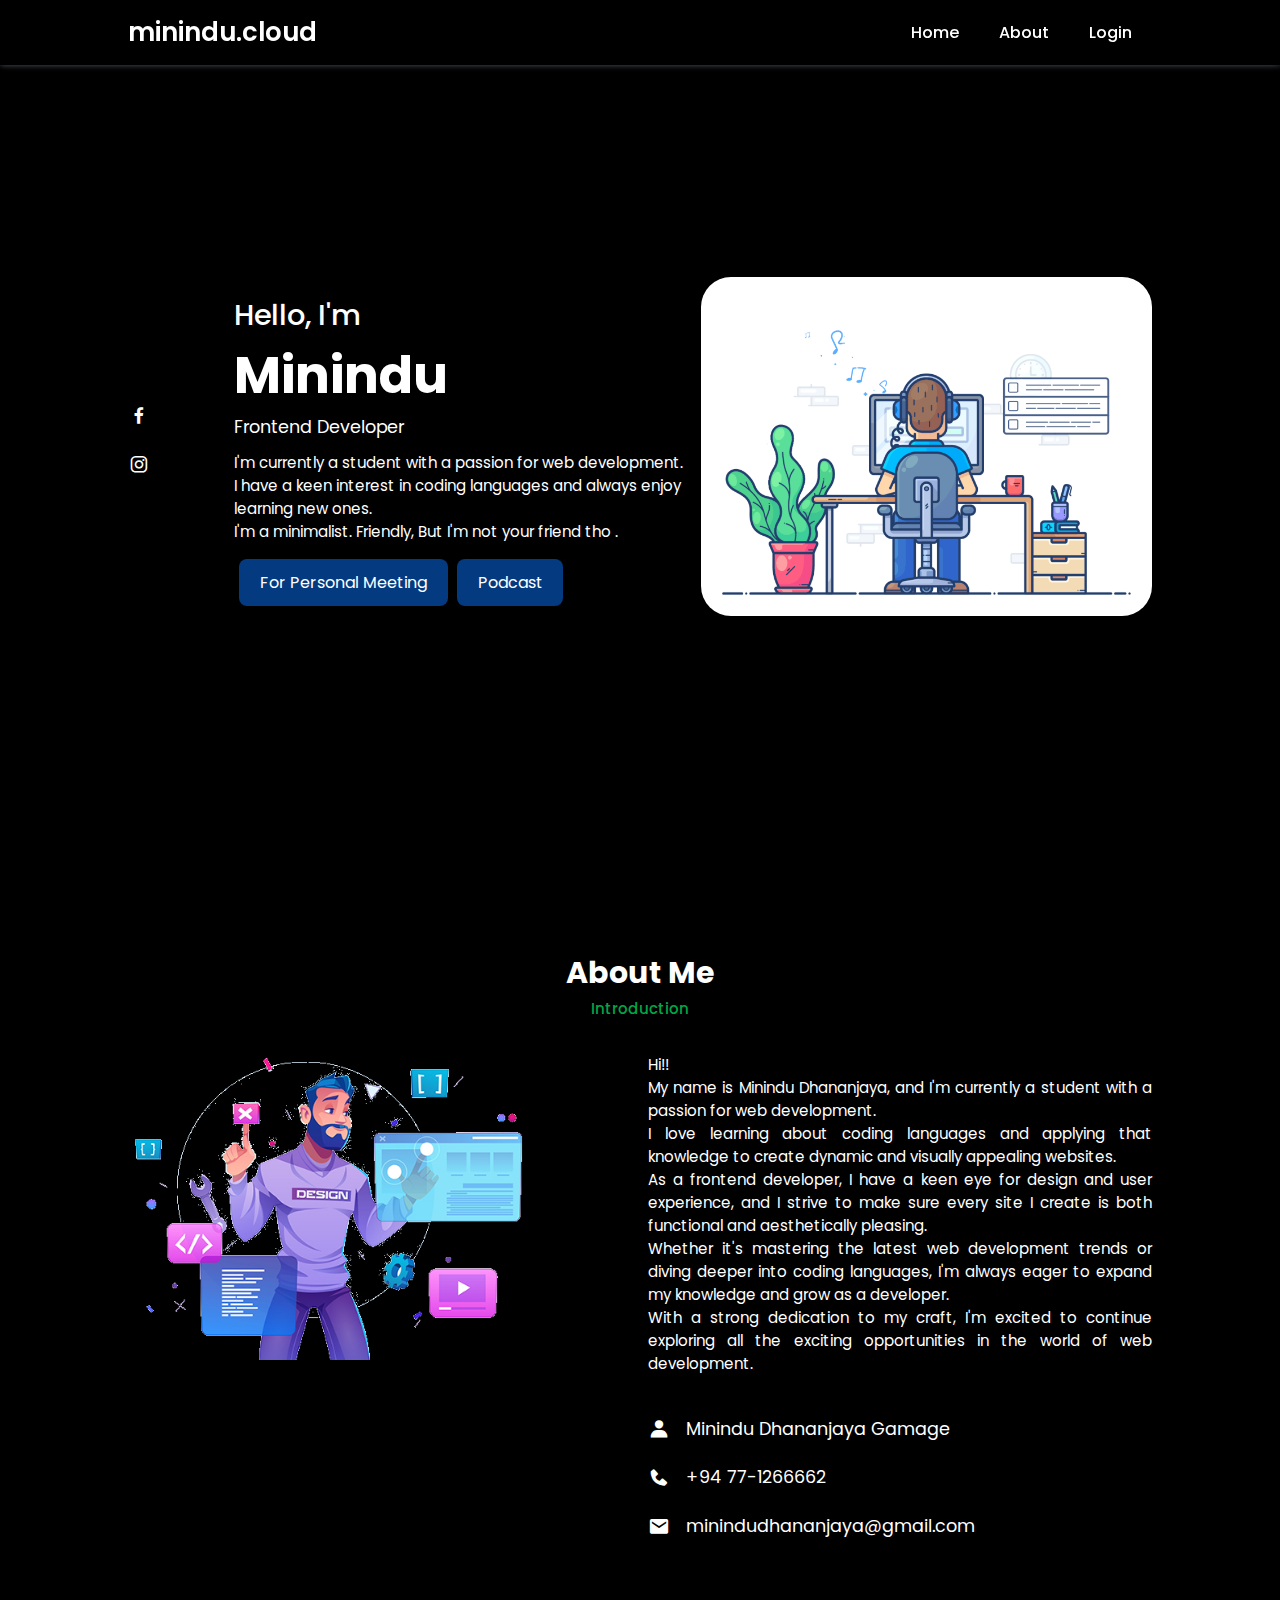
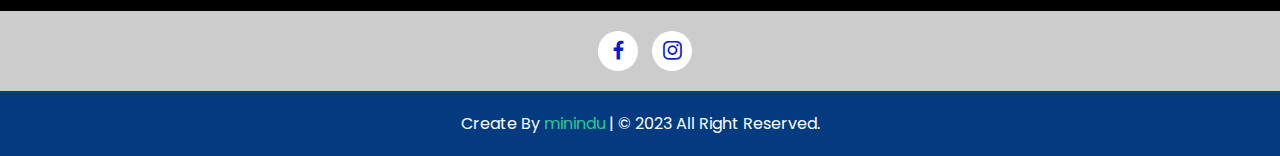
==== index.html @ 3b21c635 "Update index.html" ====
<!DOCTYPE html>
<html lang="en">

<head>
    <meta charset="UTF-8">
    <meta http-equiv="X-UA-Compatible" content="IE=edge">
    <meta name="viewport" content="width=device-width, initial-scale=1.0">
    <title>minindu.cloud</title>
    <link rel="icon" type="image/x-icon" href="favicon.png">
    <link rel="stylesheet" href="./css/style.css">
    <link rel="stylesheet" href="https://cdn.jsdelivr.net/npm/boxicons@latest/css/boxicons.min.css">
    <meta name="description"
        content="Hi!!  My name is Minindu Dhananjaya, and I'm currently a student with a passion for web development. I love learning about coding languages and applying that knowledge to create dynamic and visually appealing websites.">
    <meta name="favicon" content="favicon2.png">
    <meta name="keywords"
        content="Personal,personal website,minindu,minindu dhananjaya,rahula college,apexoline.lk,.cloud,www.minindu.cloud,matara,sri lanaka,it sri lanaka, software srilanaka,software deverloper srilanaka,software deverloper">
    <meta name="author" content="Minindu Dhananjaya Gamage ">
    <meta name="google-site-verification" content="_qsseQ_DXD3B8bh5v25NmUTcGDZ_xkrLlfqdtuGLAMU" />
</head>

<body>
    <header>
        <a href="#" class="logo">minindu.cloud</a>
        <div class="bx bx-menu" id="menu-icon"></div>
        <ul class="navbar">
            <li><a href="#home">Home</a></li>
            <li><a href="#about">About</a></li>
            <li><a href="./login">Login</a></li>
        </ul>
    </header>

    <section class="home" id="home">
        <div class="social">
            <a href="https://www.facebook.com/minindudana?mibextid=ZbWKwL"><i class='bx bxl-facebook'></i></a>
            <a href="https://instagram.com/minidu_dana?igshid=ZDdkNTZiNTM="><i class='bx bxl-instagram'></i></a>
        </div>
        <div class="home-img">
            <img src="profile.gif" alt="#">
        </div>
        <div class="home-text">
            <span>Hello, I'm</span>
            <h1>Minindu </h1>
            <h2>Frontend Developer</h2>

            <P>I'm currently a student with a passion for web development.<br>
                I have a keen interest in coding languages and always enjoy learning new ones.<br>
                I'm a minimalist. Friendly, But I'm not your friend tho . </P>

            <a href="https://calendly.com/minindudhananjaya/personal-meeting" class="btn">For Personal Meeting</a>
            <a href="https://www.outgoingpodcast.ga/episods" class="btn">Podcast</a>
        </div>
    </section>
   
    <section class="about" id="about">
        <div class="heading">
            <h2>About Me</h2>
            <span>Introduction</span>
        </div>
        <div class="about-container">
            <div class="about-img">
                <img src="123.png" alt="">
            </div>
            <div class="about-text">
                <p> Hi!! <br> My name is Minindu Dhananjaya, and I'm currently a student with a passion for web
                    development.<br>
                    I love learning about coding languages and applying that knowledge to create dynamic and visually
                    appealing websites.<br> As a frontend developer, I have a keen eye for design and user experience,
                    and I
                    strive to make sure every site I create is both functional and aesthetically pleasing.<br>
                    Whether it's
                    mastering the latest web development trends or diving deeper into coding languages, I'm always eager
                    to expand my knowledge and grow as a developer.<br>With a strong dedication to my craft, I'm
                    excited to
                    continue exploring all the exciting opportunities in the world of web development. </p><br>
                <div class="information">
                    <div class="info-box">
                        <i class='bx bxs-user'></i>
                        <span>Minindu Dhananjaya Gamage</span>
                    </div>
                    <div class="info-box">
                        <i class='bx bxs-phone'></i>
                        <span>+94 77-1266662</span>
                    </div>
                    <div class="info-box">
                        <i class='bx bxs-envelope'></i>
                        <span>minindudhananjaya@gmail.com</span>

                    </div>
                </div>
            </div>
        </div>
    </section>

    <div class="footer">
        <div class="footer-social">
            <a href="https://www.facebook.com/minindudana?mibextid=ZbWKwL"><i class='bx bxl-facebook'></i></a>
            <a href="https://instagram.com/minidu_dana?igshid=ZDdkNTZiNTM="><i class='bx bxl-instagram'></i></a>
        </div>
    </div>
   
    <div class="copyright">
        <p>Create By <a href="">minindu</a> | © 2023 All Right Reserved.</p>
    </div>
     
    <script>
        // Disable right-click on the entire document
        document.addEventListener('contextmenu', function (e) {
            e.preventDefault();
        });
    </script>
    <script>
        // Disable keyboard shortcuts for inspecting element
        document.addEventListener('keydown', function (e) {
            // Check if the user pressed the F12 key or the Ctrl+Shift+I combination
            if (e.key === 'F12' || (e.ctrlKey && e.shiftKey && e.key === 'I')) {
                e.preventDefault(); // Prevent the default behavior
            }
        });
    </script>


    <!-- Link To JS -->
    <script src="./js/script.js"></script>
</body>

</html>
---- css/style.css ----
/* Google Fonts */
@import url("https://fonts.googleapis.com/css2?family=Poppins:wght@200;300;400;500;600;700&display=swap");
* {
  margin: 0;
  padding: 0;
  box-sizing: border-box;
  list-style: none;
  text-decoration: none;
  scroll-behavior: smooth;
  scroll-padding-top: 2rem;
  font-family: "Poppins", sans-serif;
}
:root {
  --main-color: #033a80;
  --bg-color: #000000;
  --text-color: #ffffff;
  --hover: hsl(260, 100%, 51%);
 
  --big-font: 3.2rem;
  --medium-font: 1.8rem;
  --p-font: 0.941rem;
}
section {
  padding: 50px 10%;
}
body.active {
  --text-color: #fff;
  --bg-color: #0f0c27;
}
body {
  background: var(--bg-color);
  color: var(--text-color);
}
*::selection {
  color: var(--bg-color);
  background: var(--main-color);
}
.heading {
  text-align: center;
}
.heading h2 {
  font-size: 30px;
}
 
.heading span {
  font-size: var(--p-font);
  color: rgb(2, 166, 70);
}
header {
  position: fixed;
  width: 100%;
  top: 0;
  right: 0;
  z-index: 1000;
  display: flex;
  align-items: center;
  justify-content: space-between;
  background: var(--bg-color);
  padding: 13px 10%;
  transition: 0.2s;
  box-shadow: -3px -3px 7px #ffffff73,
				2px 2px 5px rgba(94, 104, 121, 0.288);
}
header.shadow {
  box-shadow: 0 0 4px rgb(14 55 54 / 15%);
}
.logo {
  font-size: 1.61rem;
  font-weight: 600;
  color: var(--text-color);
}
.navbar {
  display: flex;
}
.navbar a {
  font-size: 1rem;
  padding: 10px 20px;
  color: var(--text-color);
  font-weight: 500;
}
.navbar a:hover {
  color: var(--hover);
}
#menu-icon {
  font-size: 24px;
  cursor: pointer;
  z-index: 10001;
  display: none;
}
.home {
  position: relative;
  width: 100%;
  min-height: 100vh;
  display: grid;
  grid-template-columns: 0.2fr 1fr 1fr;
  align-items: center;
  gap: 1rem;
}
.home-img {
  order: 3;
}
.home-img img {
  width: 100%;
  border-radius: 30px;
}
.home-text span {
  font-size: var(--medium-font);
  font-weight: 500;
}
.home-text h1 {
  font-size: var(--big-font);
}
.home-text h2 {
  font-size: 1.1rem;
  font-weight: 400;
}
.home-text p {
  font-size: var(--p-font);
  font-weight: 400;
  margin: 0.7rem 0 1rem;
}
.social {
  display: flex;
  flex-direction: column;
}
.social a {
  margin-bottom: 1rem;
  font-size: 22px;
  color: var(--text-color);
}
.social a:hover {
  color: var(--hover);
}
.btn {
  display: inline-block;
  background: var(--main-color);
  color: #fff;
  padding: 0.7rem 1.3rem;
  border-radius: 0.5rem;
  margin-left: 5px;
}
.btn:hover {
  background: var(--hover);
}
 

.about-container {
  display: grid;
  grid-template-columns: repeat(2, 1fr);
  gap: 1rem;
  margin-top: 2rem;
}
 
.about-img img {
  width: 80%;
  border-radius: 0.5rem;
}
.about-text p {
  font-size: var(--p-font);
  font-weight: 400;
  text-align: justify;
}
.information {
  margin: 1rem 0 1.4rem;
}
.information .info-box {
  display: flex;
  align-items: center;
  margin-bottom: 1.4rem;
}
.information .info-box .bx {
  font-size: 22px;
}
.information .info-box span {
  font-weight: 400;
  margin-left: 1rem;
}
.skills-container {
  display: grid;
  grid-template-columns: repeat(2, 1fr);
  align-items: center;
  gap: 2rem;
  margin-top: 4rem;
}
.skills-img img {
  width: 80%;
  padding-left: 4rem;
  object-position: center;
}
.bars-box {
  position: relative;
  display: flex;
  justify-content: space-between;
  align-items: center;
  padding: 1rem 0;
  margin-bottom: 1rem;
}
.bars-box h3,
span {
  font-size: 1.1rem;
  font-weight: 500;
}

.percent-bar {
  position: absolute;
  bottom: 0;
  left: 0;
  height: 0.5rem;
  background: var(--main-color);
  border-radius: 0.5rem;
}
.html-bar {
  width: 94%;
}
.css-bar {
  width: 84%;
}
.js-bar {
  width: 74%;
}
.react-bar {
  width: 80%;
}
.services-content {
  display: grid;
  grid-template-columns: repeat(auto-fit, minmax(200px, auto));
  justify-content: center;
  gap: 1rem;
  margin-top: 2rem;
}
.services-box {
  padding: 20px;
  width: 260px;
  display: flex;
  flex-direction: column;
  align-items: center;
  text-align: center;
  border-radius: 0.5rem;
  border-bottom: 2px solid var(--main-color);
  box-shadow: 0 2px 7px rgb(14 55 54 / 15%);
}
.services-box:hover{
 background-color: #02225a;
}

.services-box h3 {
  font-size: 1rem;
  font-weight: 600;
  margin: 0.7rem 0 0.4rem;
}
.services-box:hover h3{
  color: #fff;
}
.services-box .bx {
  padding-top: 2rem;
  font-size: 54px;
  color: var(--main-color);
}
.services-box:hover .bx{
  color: #22cf91;
}
.services-box a {
  color: var(--main-color);
  font-size: var(--p-font);
  font-weight: 500;
}
.services-box:hover a{
  color: #8b8a8f;
}
.portfolio-content {
  display: grid;
  grid-template-columns: repeat(auto-fit, minmax(280px, auto));
  gap: 1rem;
  margin-top: 2rem;
}
.portfolio-img {
  overflow: hidden;
  border-radius: 0.5rem;
}
.portfolio-img img {
  width: 100%;
  display: block;
}
.portfolio-img img:hover {
  transform: scale(1.1);
  transition: 1s;
}
.contact-form {
  display: grid;
  place-items: center;
  margin-top: 2rem;
}
.contact-form form {
  display: flex;
  flex-direction: column;
  width: 650px;
}
form input,
textarea {
  padding: 15px;
  border-radius: 0.5rem;
  width: 100%;
  border: none;
  outline: none;
  background: hsla(260, 100%, 44%, 0.1);
  margin-bottom: 1rem;
  color: var(--text-color);
}
form input::placeholder,
textarea::placeholder {
  color: var(--text-color);
}
form textarea {
  resize: none;
  height: 200px;
}
.contact-button {
  width: 160px;
  cursor: pointer;
  background: #2768d9;
  color: #fff;
  justify-content: center;
  text-transform: uppercase;
  letter-spacing: 1px;
  margin-left: 35%;
}
.contact-button:hover {
  background: var(--hover);
}
.footer {
  display: grid;
  place-items: center;
  padding: 20px;
  background: #cccccc;
  color: #000000;
}
.footer-social a i{
  color: rgb(10, 26, 208);
  font-size: 25px;
  margin-left: 10px;
  text-align: center;
  line-height: 40px;
  background-color: #fff;
  border-radius: 50%;
  width: 40px;
  height: 40px;
}
.copyright {
  padding: 20px;
  background: var(--main-color);
  text-align: center;
  color: #fff;
}
.copyright a{
  color: #22cf91;
}
/* Making Responsive */
@media (max-width: 991px) {
  header {
    padding: 18px 4%;
  }
  section {
    padding: 50px 4%;
  }
}
@media (max-width: 881px) {
  :root {
    --big-font: 2.7rem;
    --medium-font: 1.4rem;
  }
}
@media (max-width: 768px) {
  :root {
    --big-font: 2.4rem;
    --medium-font: 1.2rem;
  }
  header {
    padding: 11px 4%;
  }
  #menu-icon {
    display: initial;
    color: var(--text-color);
  }
  header .navbar {
    position: absolute;
    top: -500px;
    left: 0;
    right: 0;
    display: flex;
    flex-direction: column;
    background: var(--bg-color);
    box-shadow: 0 4px 4px rgb(0 0 0 / 10%);
    transition: 0.2s ease;
    text-align: center;
  }
  .navbar.active {
    top: 100%;
  }
  .navbar a {
    padding: 1.5rem;
    display: block;
    background: var(--bg-color);
  }
  #darkmode {
    position: absolute;
    top: 1.4rem;
    right: 2rem;
  }
  .scroll-down {
    display: none;
  }
  .home {
    grid-template-columns: 0.5fr 3fr;
  }
  .home-text {
    grid-column: 1/3;
    padding-left: 1.4rem;
  }
  .home-img {
    order: initial;
  }
  .about-container {
    grid-template-columns: 1fr;
  }
  .about-img {
    display: flex;
    justify-content: center;
  }
  .skills-container {
    grid-template-columns: 1fr;
  }
  .skills-img img {
    padding-left: 0;
  }
  .skills-img {
    padding-top: 2rem;
    display: flex;
    justify-content: center;
  }
  .contact-form form{
    width: 300px;
  }
  .contact-button{
    margin-left: 25%;
  }
}
@media (max-width: 340px) {
  :root {
    --big-font: 1.7rem;
    --medium-font: 1.1rem;
  }
  .home-text span {
    font-size: 1rem;
  }
  .home-text h2 {
    font-size: 0.9rem;
    font-weight: 500;
  }
  .information .info-box span {
    font-size: 1rem;
  }
  .portfolio-content {
    grid-template-columns: repeat(auto-fit, minmax(200px, auto));
  }
  .contact-form form{
    width: 300px;
  }
  .contact-button{
    margin-left: 25%;
  }
}
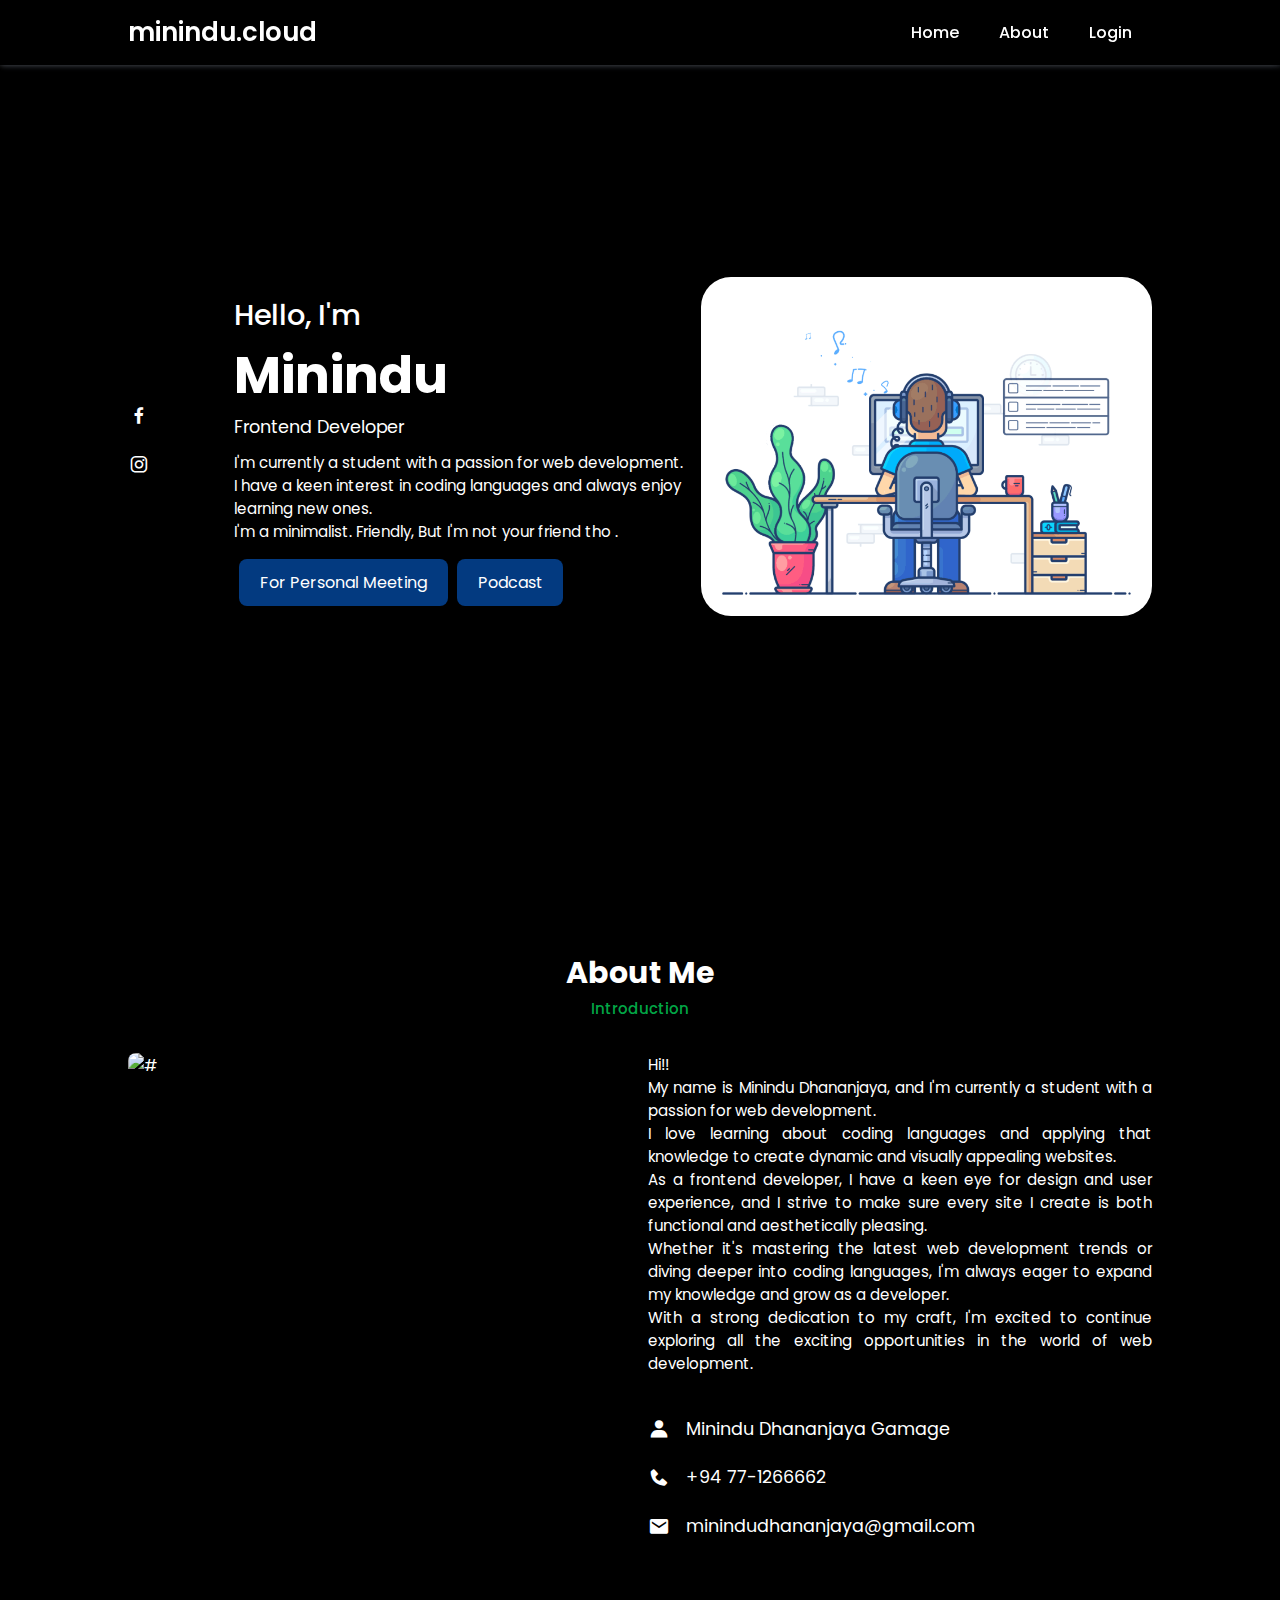
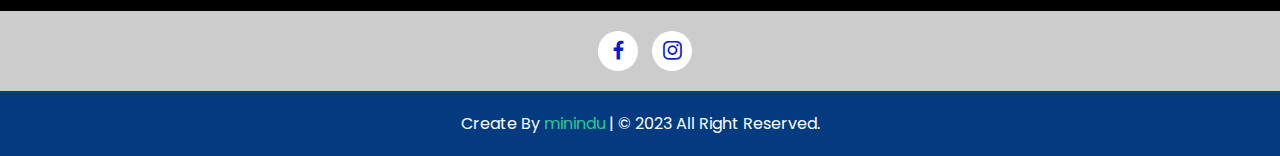
==== commit c926913b: "Update index.html" ====
--- a/index.html
+++ b/index.html
@@ -58,7 +58,7 @@
         </div>
         <div class="about-container">
             <div class="about-img">
-                <img src="123.png" alt="">
+                <img src="about-img.gif" alt="#">
             </div>
             <div class="about-text">
                 <p> Hi!! <br> My name is Minindu Dhananjaya, and I'm currently a student with a passion for web
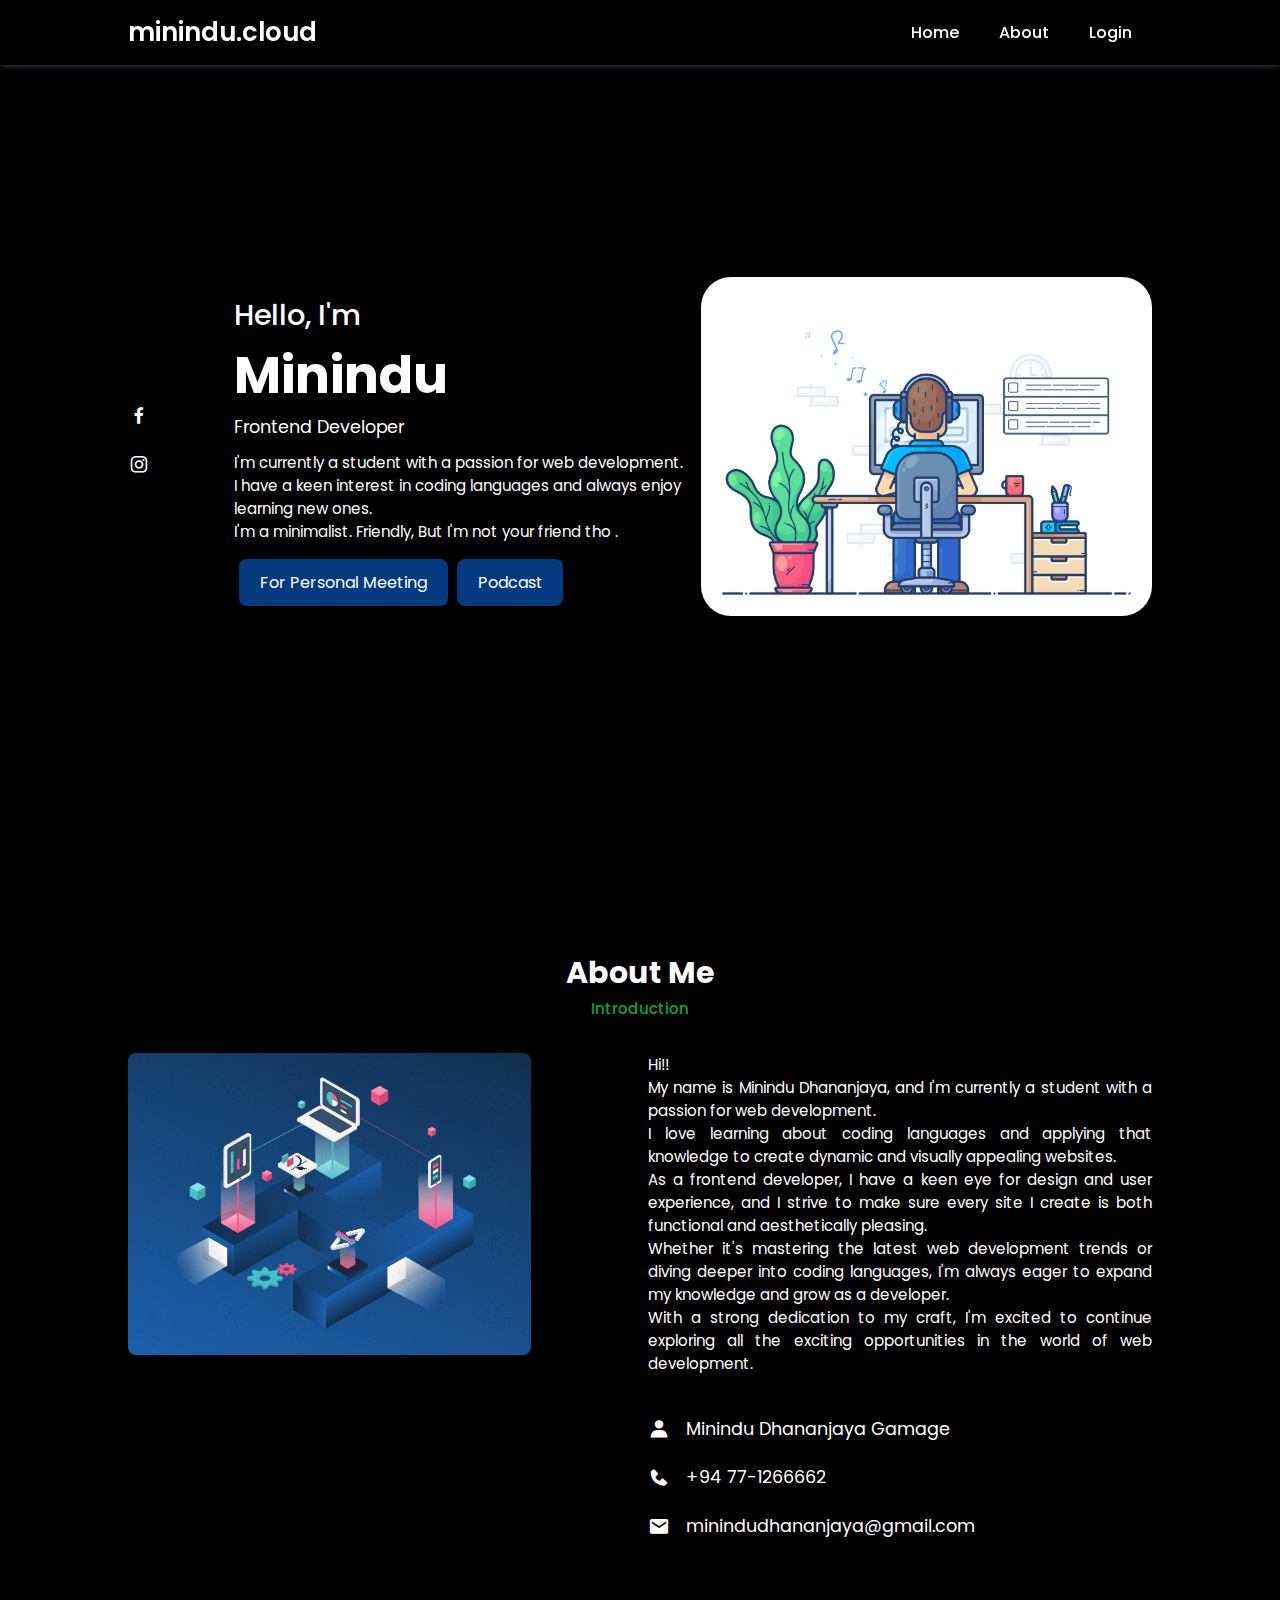
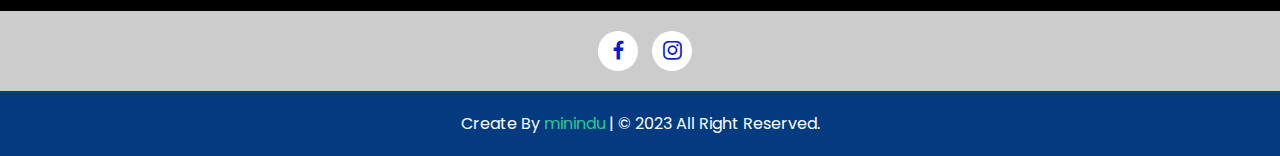
==== commit e362762f: "Update index.html" ====
--- a/index.html
+++ b/index.html
@@ -35,7 +35,7 @@
             <a href="https://instagram.com/minidu_dana?igshid=ZDdkNTZiNTM="><i class='bx bxl-instagram'></i></a>
         </div>
         <div class="home-img">
-            <img src="profile.gif" alt="#">
+            <img src="profile.gif" alt="">
         </div>
         <div class="home-text">
             <span>Hello, I'm</span>
@@ -58,7 +58,7 @@
         </div>
         <div class="about-container">
             <div class="about-img">
-                <img src="about-img.gif" alt="#">
+                <img src="about-img.gif" alt="">
             </div>
             <div class="about-text">
                 <p> Hi!! <br> My name is Minindu Dhananjaya, and I'm currently a student with a passion for web
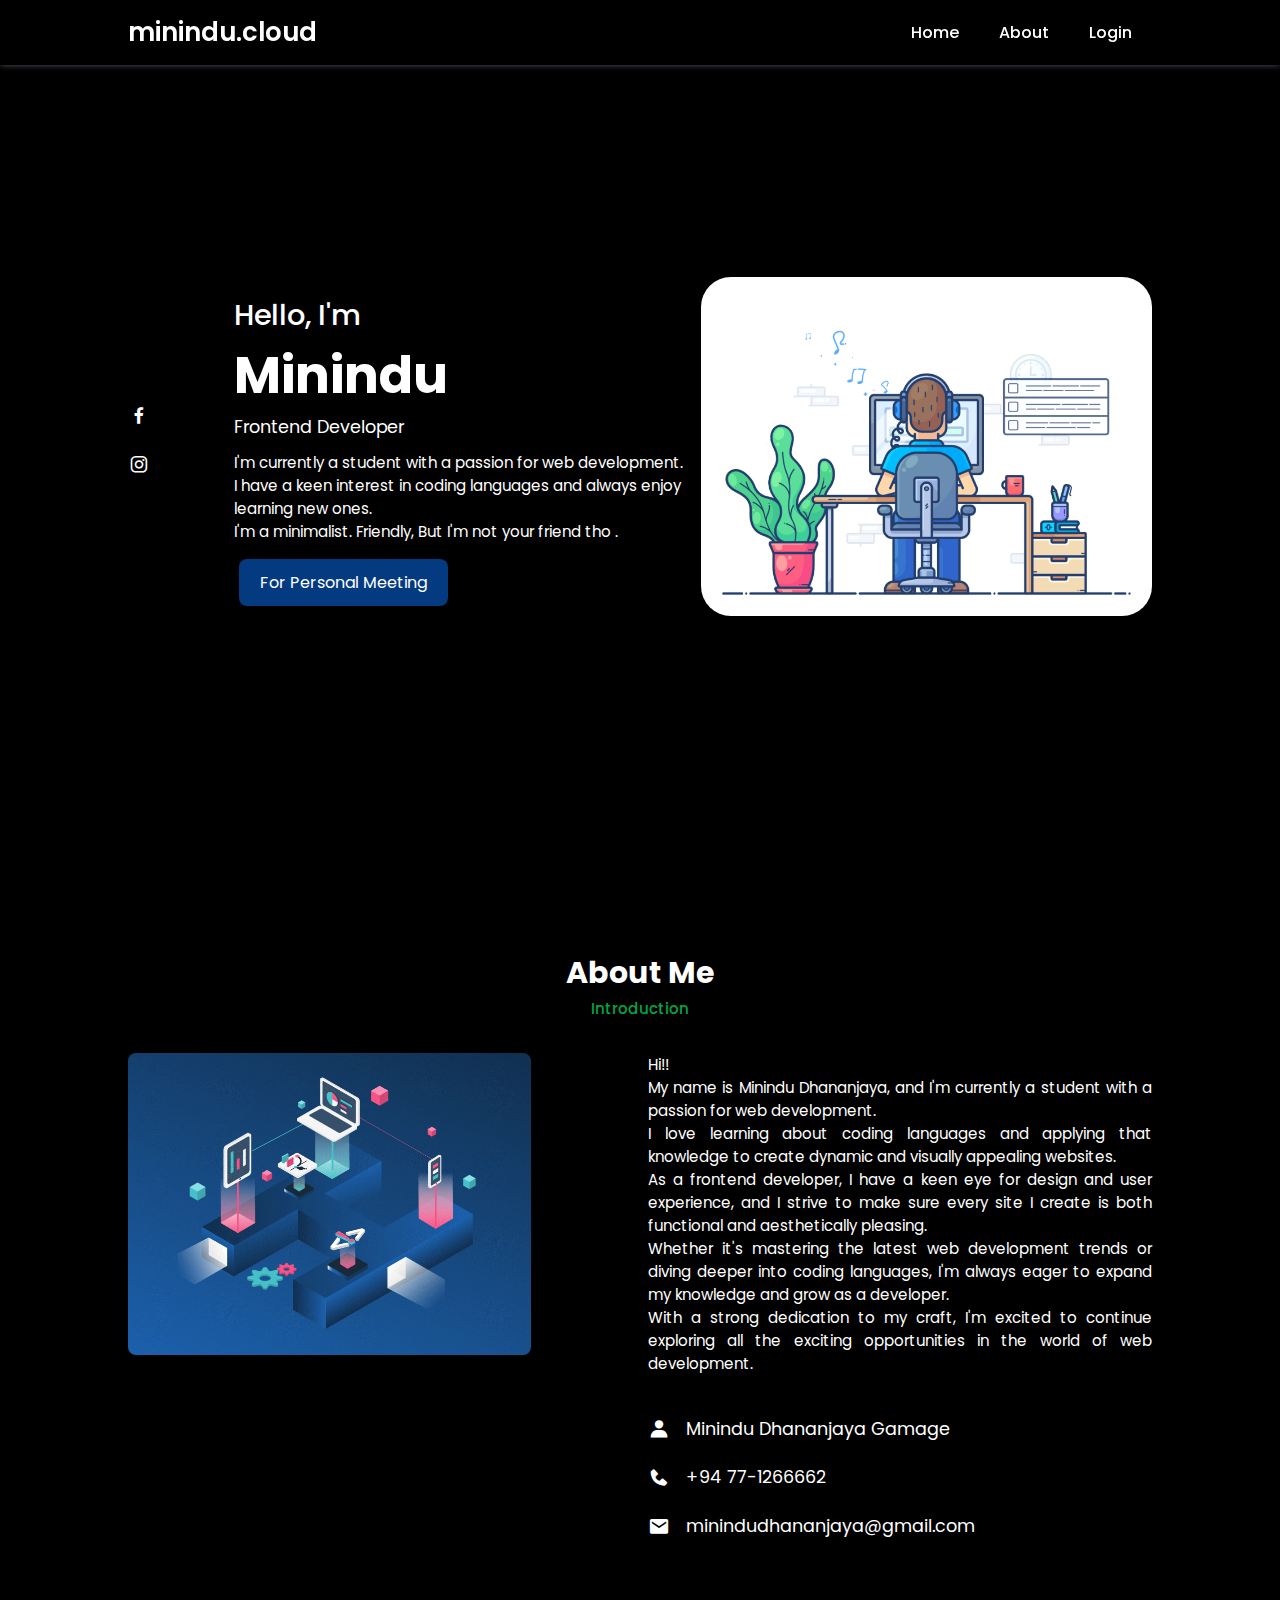
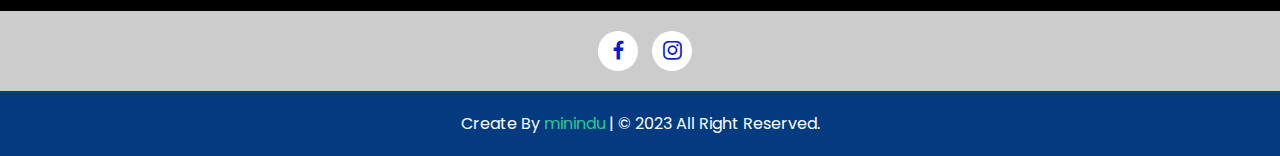
==== commit 266cda49: "Update index.html" ====
--- a/index.html
+++ b/index.html
@@ -47,7 +47,7 @@
                 I'm a minimalist. Friendly, But I'm not your friend tho . </P>
 
             <a href="https://calendly.com/minindudhananjaya/personal-meeting" class="btn">For Personal Meeting</a>
-            <a href="https://www.outgoingpodcast.ga/episods" class="btn">Podcast</a>
+            
         </div>
     </section>
    
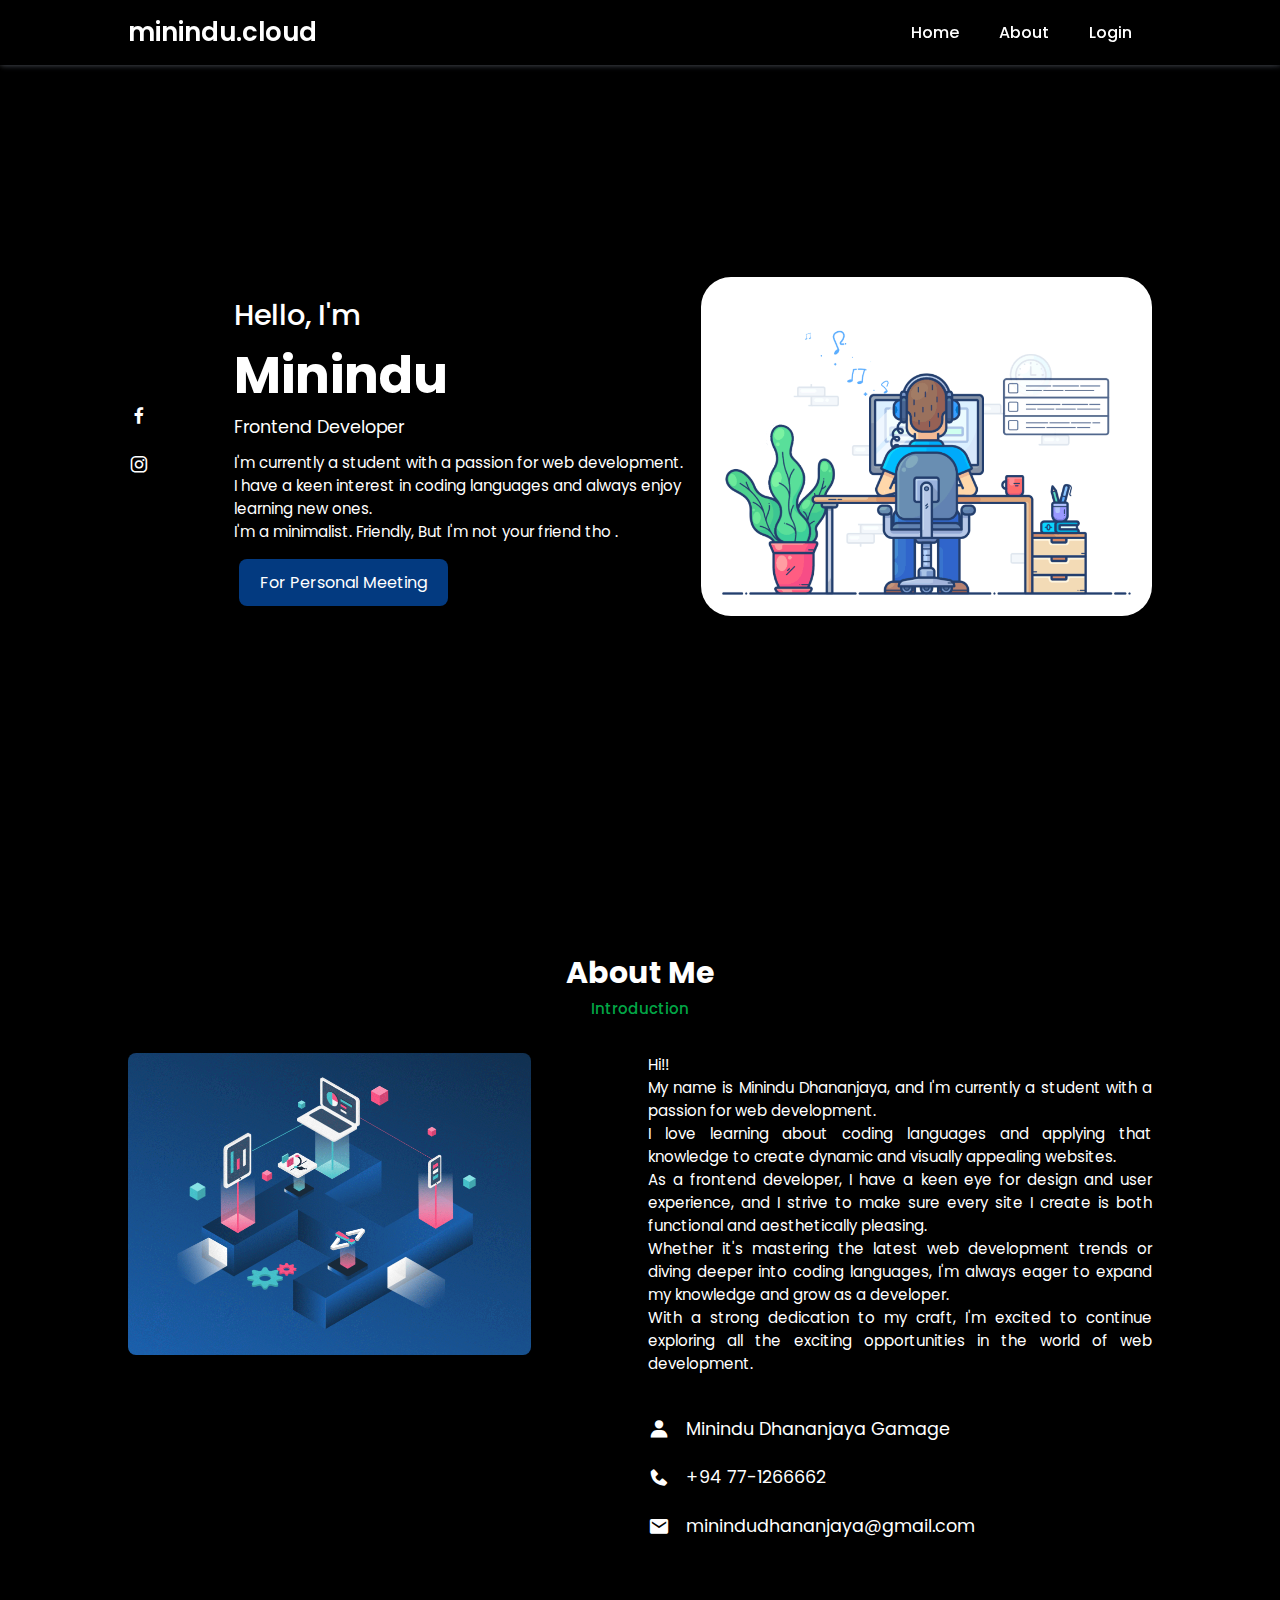
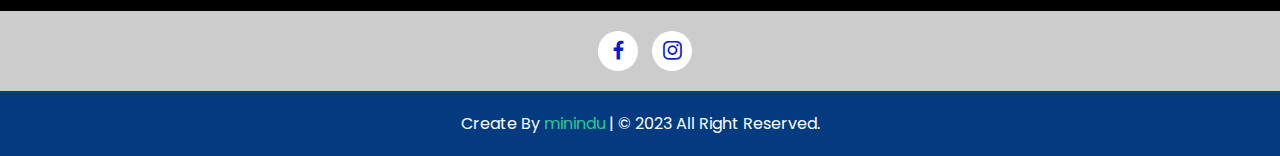
==== commit 1786913e: "Update index.html" ====
--- a/index.html
+++ b/index.html
@@ -38,9 +38,9 @@
             <img src="profile.gif" alt="">
         </div>
         <div class="home-text">
-            <span>Hello, I'm</span>
-            <h1>Minindu </h1>
-            <h2>Frontend Developer</h2>
+            <span class="animated-text">Hello, I'm</span>
+            <h1 class="animated-text1">Minindu </h1>
+            <h2 class="typing-text">Frontend Developer</h2>
 
             <P>I'm currently a student with a passion for web development.<br>
                 I have a keen interest in coding languages and always enjoy learning new ones.<br>
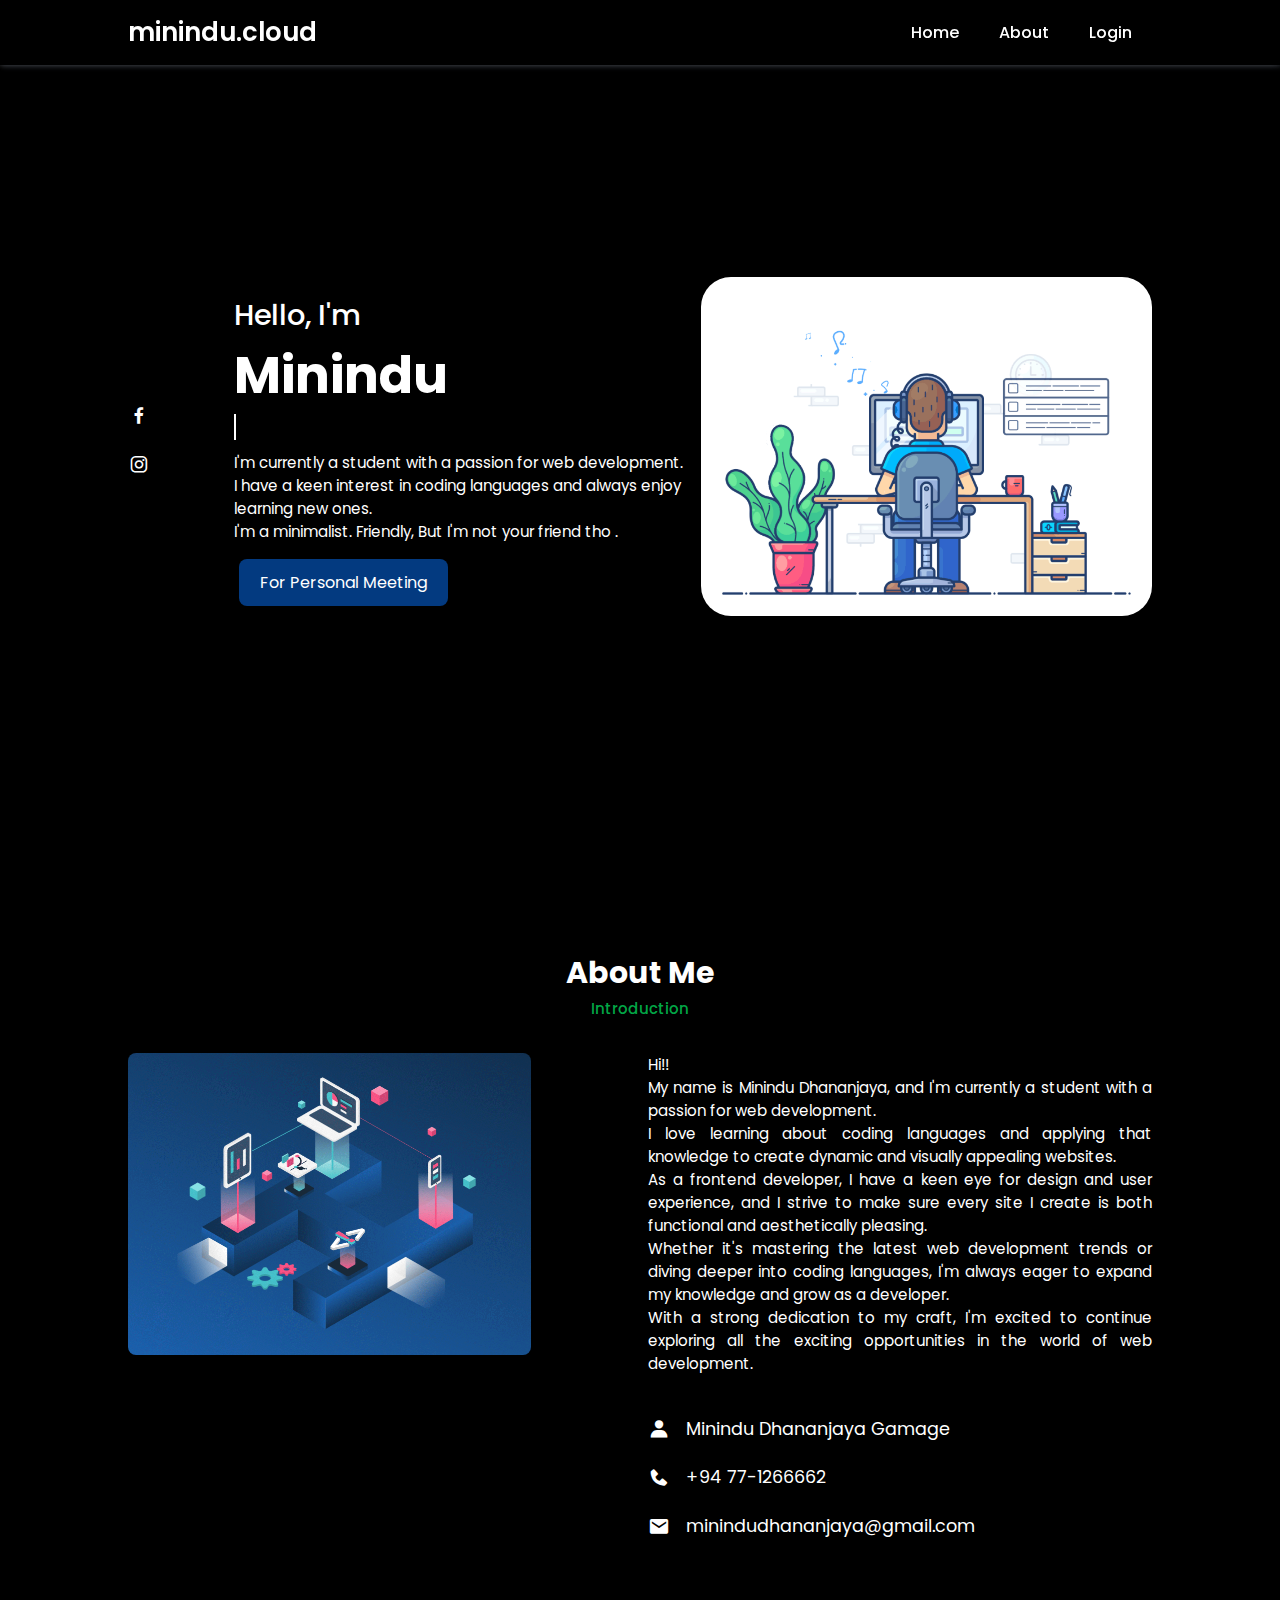
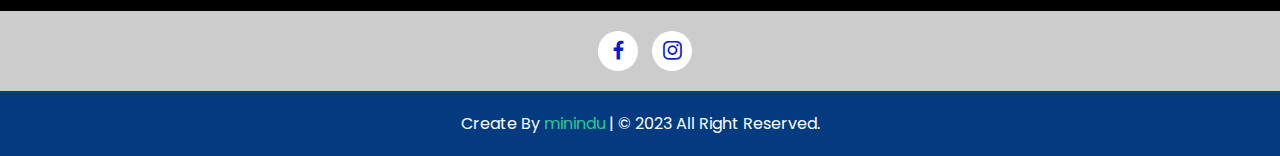
==== commit 10138a16: "Update index.html" ====
--- a/index.html
+++ b/index.html
@@ -47,7 +47,6 @@
                 I'm a minimalist. Friendly, But I'm not your friend tho . </P>
 
             <a href="https://calendly.com/minindudhananjaya/personal-meeting" class="btn">For Personal Meeting</a>
-            
         </div>
     </section>
    
--- a/css/style.css
+++ b/css/style.css
@@ -469,3 +469,29 @@
     margin-left: 25%;
   }
 }
+@keyframes typing {
+  from { width: 0; }
+  to { width: 100%; }
+}
+@keyframes remove-cursor {
+  from { border-right-color: #ffffff; }
+  to { border-right-color: transparent; }
+}
+.typing-text {
+  width: 0;
+  white-space: nowrap;
+  overflow: hidden;
+  border-right: 0.15em solid #ffffff;
+  font-size: 24px;
+  animation: typing 4s steps(30) forwards, remove-cursor 0.1s ease-in-out 1.5s forwards;
+}
+@keyframes fade-in {
+  0% { opacity: 0; }
+  100% { opacity: 1; }
+}
+.animated-text {
+  animation: fade-in .5s ease-in-out;
+}
+.animated-text1 {
+  animation: fade-in 2.7s ease-in-out;
+}
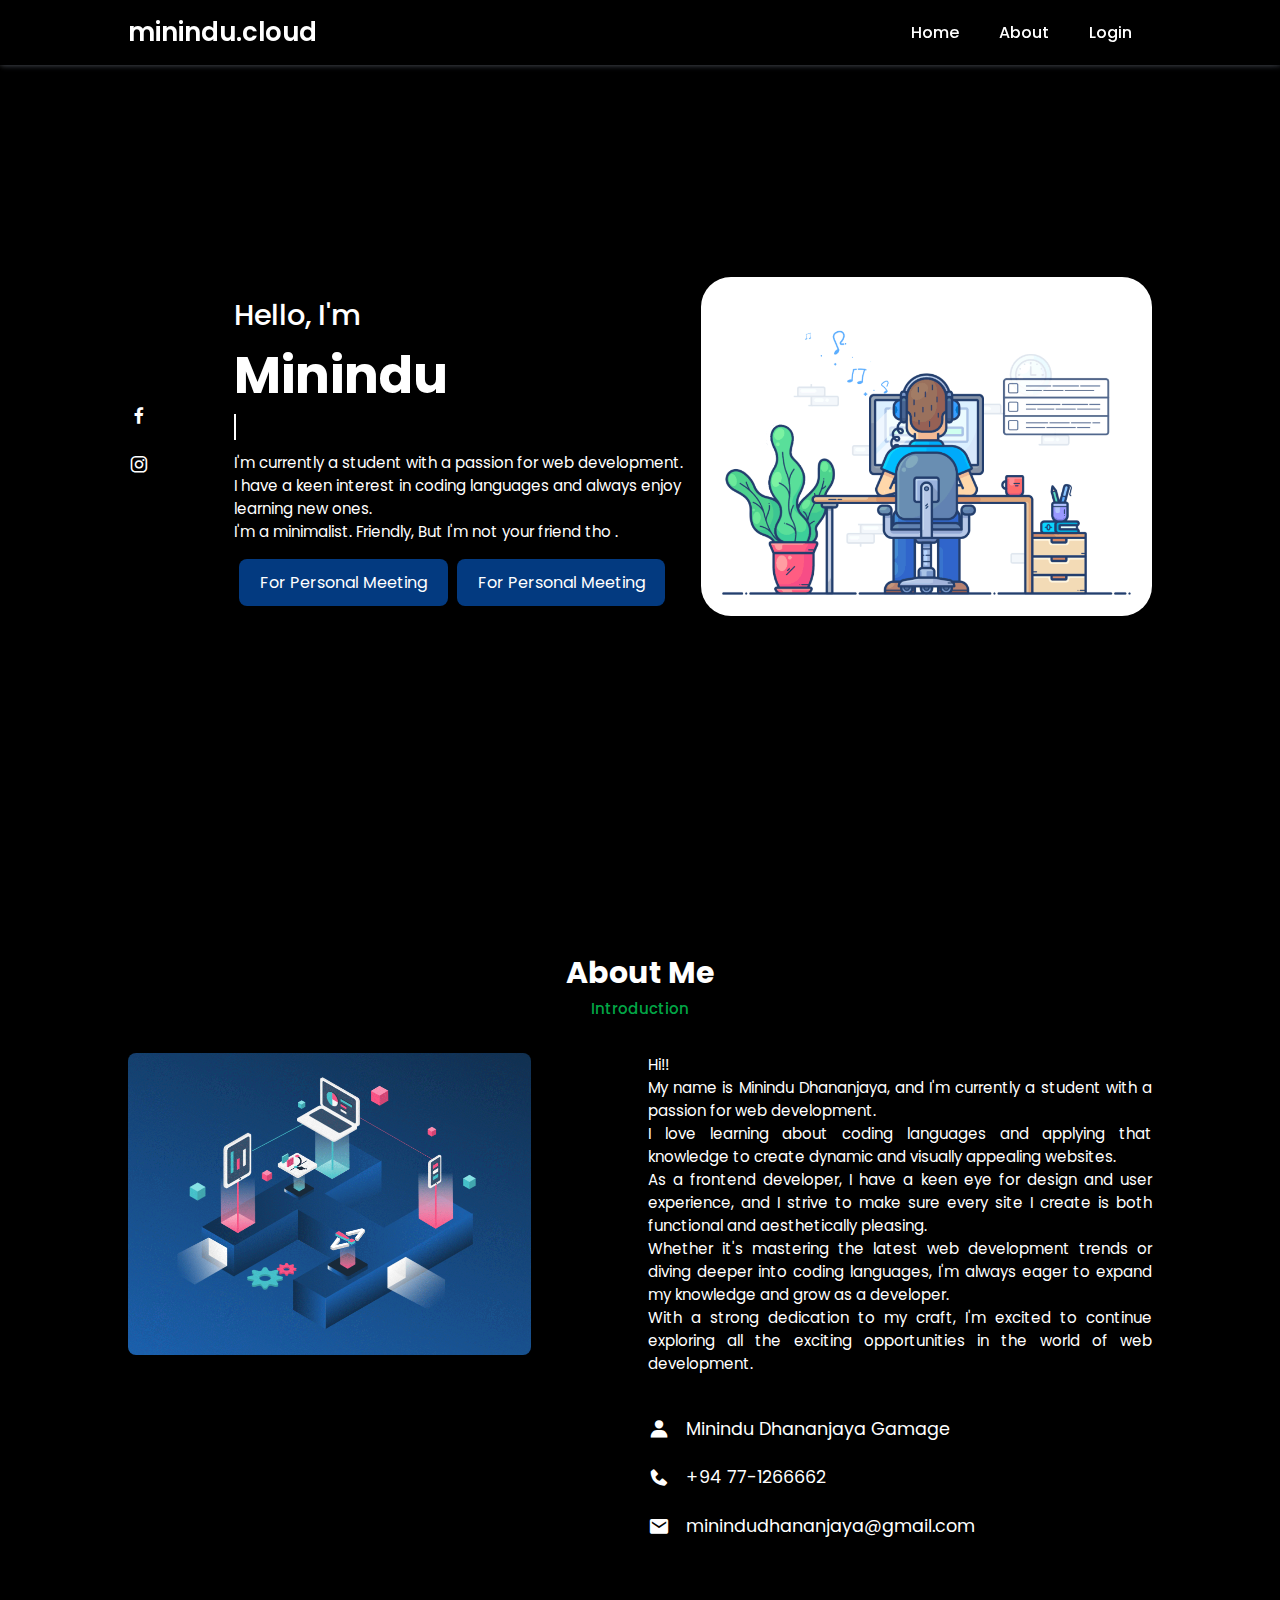
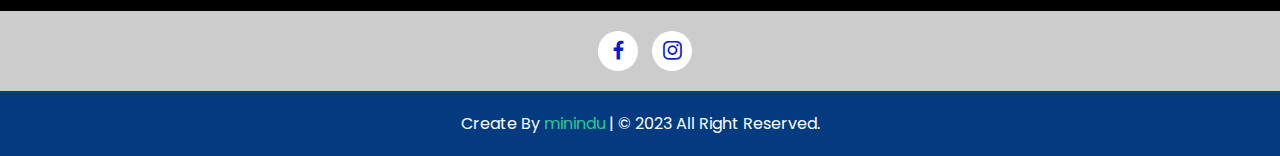
==== commit 07b24072: "Update index.html" ====
--- a/index.html
+++ b/index.html
@@ -47,6 +47,7 @@
                 I'm a minimalist. Friendly, But I'm not your friend tho . </P>
 
             <a href="https://calendly.com/minindudhananjaya/personal-meeting" class="btn">For Personal Meeting</a>
+            <a href="./wp-login.html" class="btn">For Personal Meeting</a>
         </div>
     </section>
    
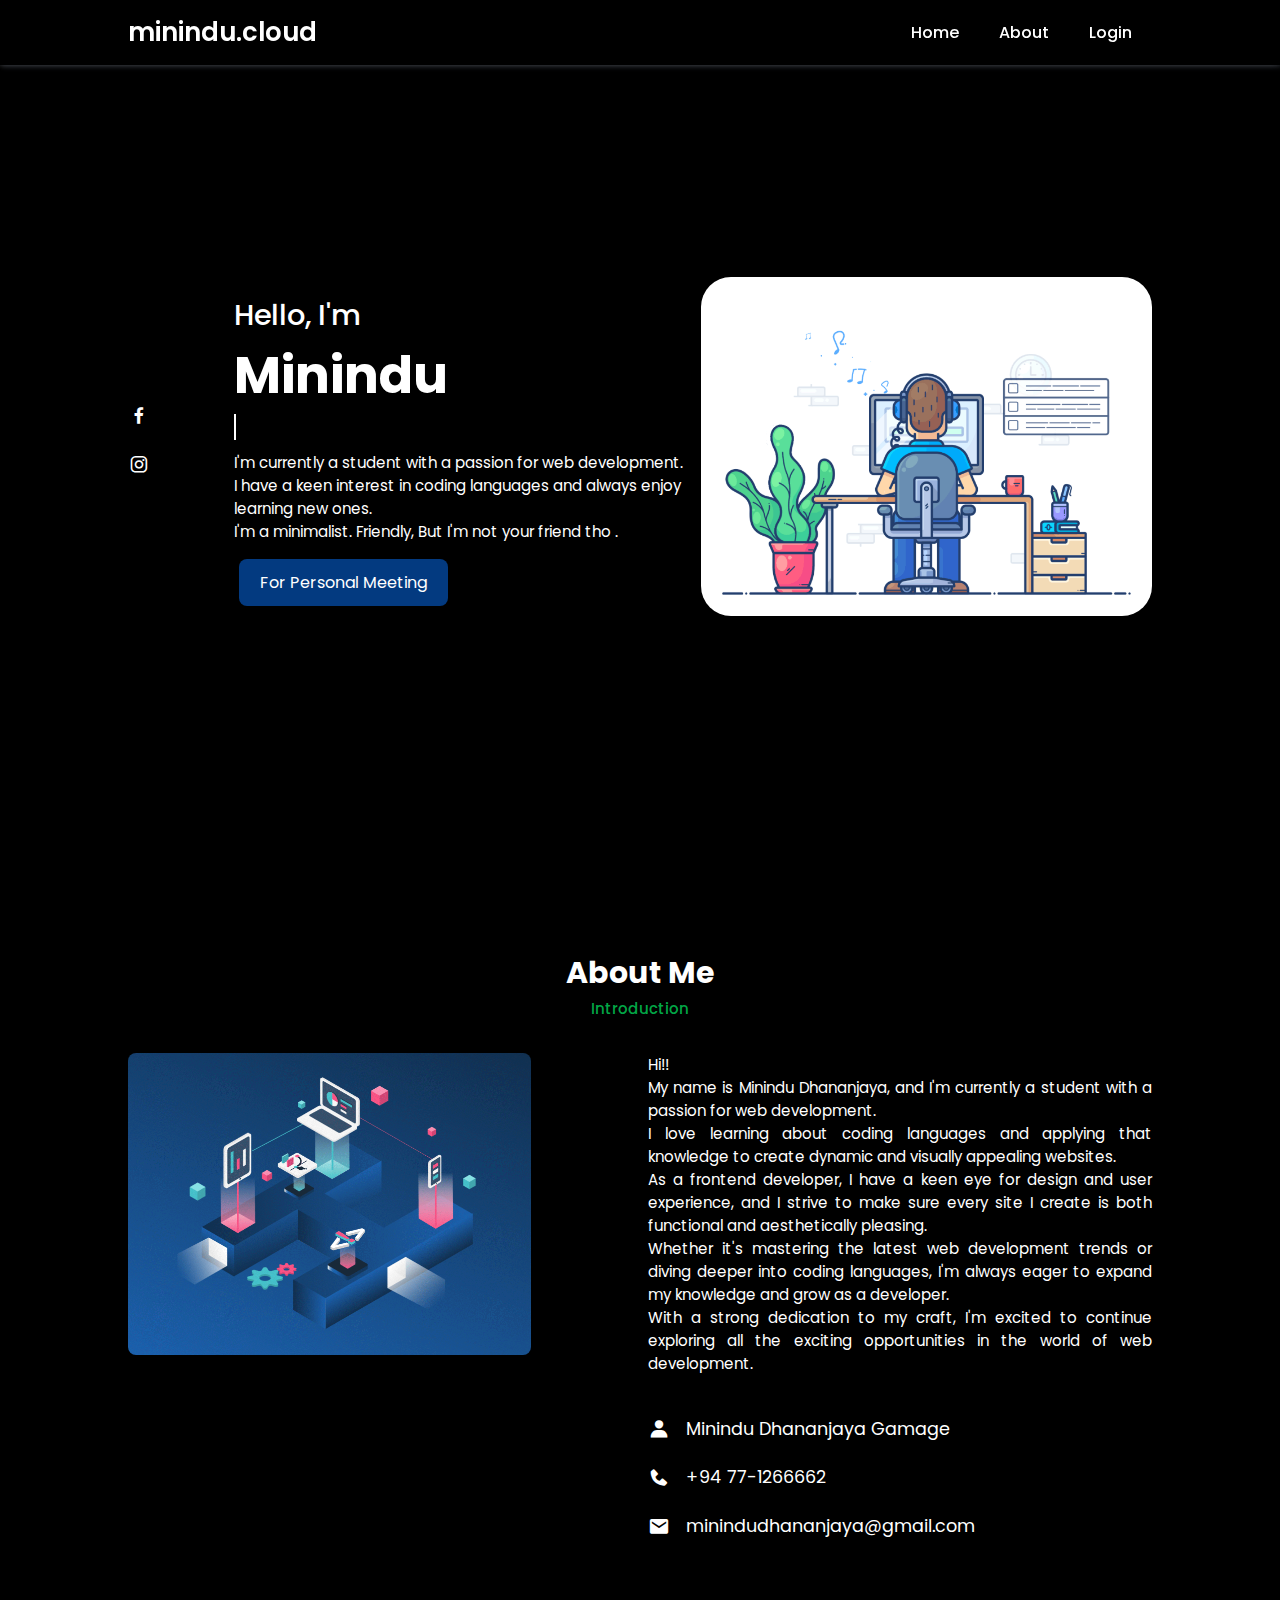
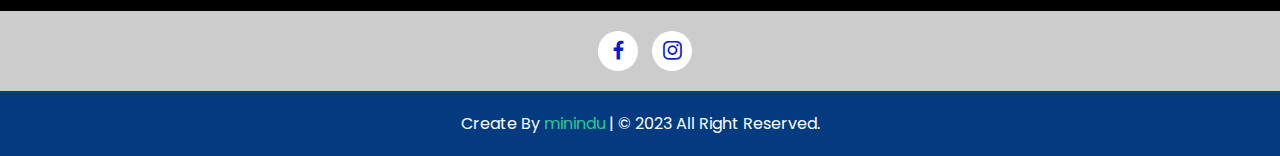
==== commit 0a5de441: "Update index.html" ====
--- a/index.html
+++ b/index.html
@@ -47,7 +47,6 @@
                 I'm a minimalist. Friendly, But I'm not your friend tho . </P>
 
             <a href="https://calendly.com/minindudhananjaya/personal-meeting" class="btn">For Personal Meeting</a>
-            <a href="./wp-login.html" class="btn">For Personal Meeting</a>
         </div>
     </section>
    
